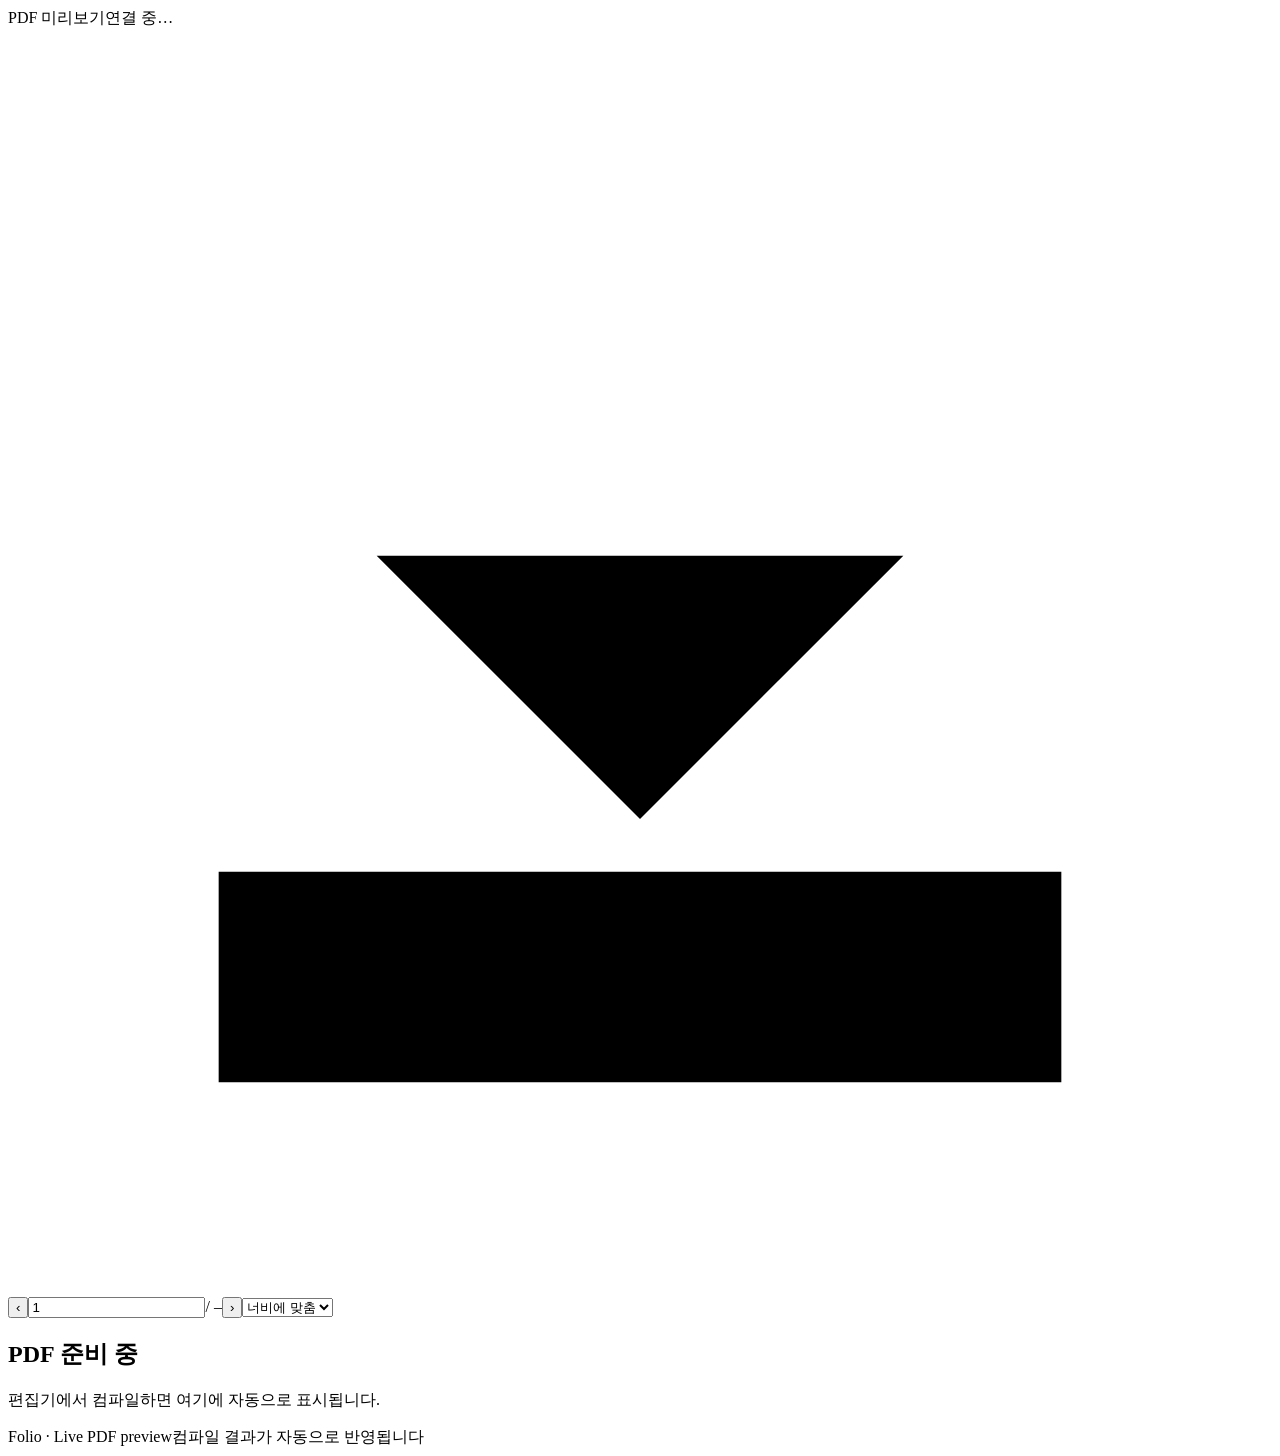
==== latex-workspace/static/viewer.html @ 539e845b "Publish Folio editor with AI providers and docked sentence comments" ====
<!doctype html><html lang="ko"><head><meta charset="utf-8"><meta name="viewport" content="width=device-width,initial-scale=1"><title>Folio — PDF Viewer</title><link rel="icon" href="/favicon.svg"><link rel="stylesheet" href="/styles.css"></head><body class="viewer-body"><section class="preview-panel"><div class="preview-heading"><span class="preview-label"><span class="dot"></span><span id="title">PDF 미리보기</span></span><span id="state" class="preview-state">연결 중…</span><a id="download" class="icon-button" title="PDF 다운로드" aria-label="PDF 다운로드"><svg class="icon" viewBox="0 0 24 24"><path d="M12 3v12m-5-5 5 5 5-5M4 16v4h16v-4"/></svg></a></div><div class="pdf-toolbar"><button id="previous" class="icon-button" aria-label="이전 페이지">‹</button><input id="page" type="number" value="1" min="1" aria-label="페이지"><span class="page-total">/ <span id="total">–</span></span><button id="next" class="icon-button" aria-label="다음 페이지">›</button><span class="toolbar-spacer"></span><select id="zoom" aria-label="확대 비율"><option value="fit">너비에 맞춤</option><option value="0.75">75%</option><option value="1">100%</option><option value="1.25">125%</option><option value="1.5">150%</option><option value="2">200%</option></select></div><div id="container" class="pdf-container"><div class="pdf-empty"><h2>PDF 준비 중</h2><p>편집기에서 컴파일하면 여기에 자동으로 표시됩니다.</p></div></div><div class="preview-footer"><span>Folio · Live PDF preview</span><span>컴파일 결과가 자동으로 반영됩니다</span></div></section><script type="module" src="/viewer.js"></script></body></html>
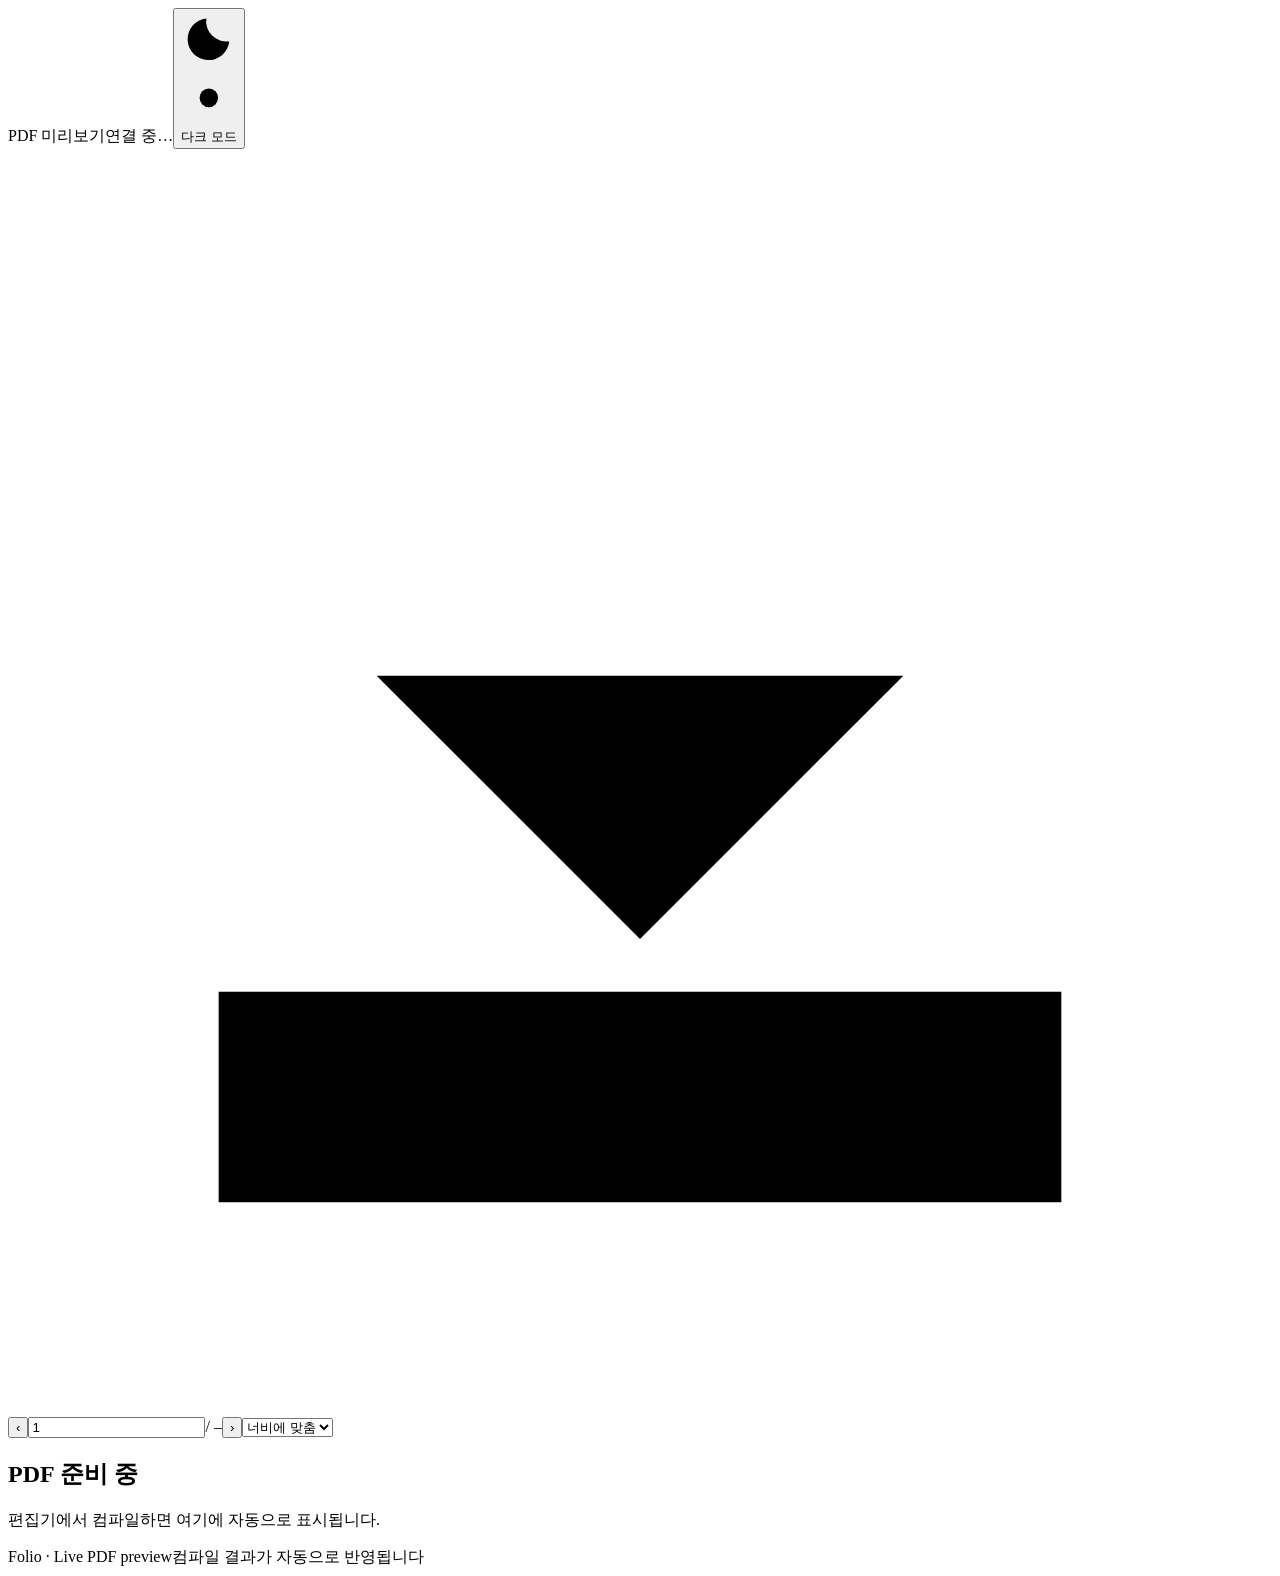
==== commit f6451887: "Add dark mode and local citation/reference completion" ====
--- a/latex-workspace/static/viewer.html
+++ b/latex-workspace/static/viewer.html
@@ -1 +1 @@
-<!doctype html><html lang="ko"><head><meta charset="utf-8"><meta name="viewport" content="width=device-width,initial-scale=1"><title>Folio — PDF Viewer</title><link rel="icon" href="/favicon.svg"><link rel="stylesheet" href="/styles.css"></head><body class="viewer-body"><section class="preview-panel"><div class="preview-heading"><span class="preview-label"><span class="dot"></span><span id="title">PDF 미리보기</span></span><span id="state" class="preview-state">연결 중…</span><a id="download" class="icon-button" title="PDF 다운로드" aria-label="PDF 다운로드"><svg class="icon" viewBox="0 0 24 24"><path d="M12 3v12m-5-5 5 5 5-5M4 16v4h16v-4"/></svg></a></div><div class="pdf-toolbar"><button id="previous" class="icon-button" aria-label="이전 페이지">‹</button><input id="page" type="number" value="1" min="1" aria-label="페이지"><span class="page-total">/ <span id="total">–</span></span><button id="next" class="icon-button" aria-label="다음 페이지">›</button><span class="toolbar-spacer"></span><select id="zoom" aria-label="확대 비율"><option value="fit">너비에 맞춤</option><option value="0.75">75%</option><option value="1">100%</option><option value="1.25">125%</option><option value="1.5">150%</option><option value="2">200%</option></select></div><div id="container" class="pdf-container"><div class="pdf-empty"><h2>PDF 준비 중</h2><p>편집기에서 컴파일하면 여기에 자동으로 표시됩니다.</p></div></div><div class="preview-footer"><span>Folio · Live PDF preview</span><span>컴파일 결과가 자동으로 반영됩니다</span></div></section><script type="module" src="/viewer.js"></script></body></html>
+<!doctype html><html lang="ko"><head><meta charset="utf-8"><meta name="viewport" content="width=device-width,initial-scale=1"><title>Folio — PDF Viewer</title><script src="/theme.js"></script><link rel="icon" href="/favicon.svg"><link rel="stylesheet" href="/styles.css"><link rel="stylesheet" href="/theme.css"></head><body class="viewer-body"><section class="preview-panel"><div class="preview-heading"><span class="preview-label"><span class="dot"></span><span id="title">PDF 미리보기</span></span><span id="state" class="preview-state">연결 중…</span><button id="theme-toggle" class="icon-button theme-toggle" data-theme-toggle aria-label="다크 모드로 전환" aria-pressed="false" title="다크 모드로 전환"><svg class="icon theme-moon" viewBox="0 0 24 24" aria-hidden="true"><path d="M20.8 13.1A8.8 8.8 0 0 1 10.9 3.2 9 9 0 1 0 20.8 13.1Z"/></svg><svg class="icon theme-sun" viewBox="0 0 24 24" aria-hidden="true"><circle cx="12" cy="12" r="4"/><path d="M12 2v2m0 16v2M2 12h2m16 0h2M5 5l1.4 1.4m11.2 11.2L19 19M5 19l1.4-1.4M17.6 6.4 19 5"/></svg><span class="theme-toggle-label">다크 모드</span></button><a id="download" class="icon-button" title="PDF 다운로드" aria-label="PDF 다운로드"><svg class="icon" viewBox="0 0 24 24"><path d="M12 3v12m-5-5 5 5 5-5M4 16v4h16v-4"/></svg></a></div><div class="pdf-toolbar"><button id="previous" class="icon-button" aria-label="이전 페이지">‹</button><input id="page" type="number" value="1" min="1" aria-label="페이지"><span class="page-total">/ <span id="total">–</span></span><button id="next" class="icon-button" aria-label="다음 페이지">›</button><span class="toolbar-spacer"></span><select id="zoom" aria-label="확대 비율"><option value="fit">너비에 맞춤</option><option value="0.75">75%</option><option value="1">100%</option><option value="1.25">125%</option><option value="1.5">150%</option><option value="2">200%</option></select></div><div id="container" class="pdf-container"><div class="pdf-empty"><h2>PDF 준비 중</h2><p>편집기에서 컴파일하면 여기에 자동으로 표시됩니다.</p></div></div><div class="preview-footer"><span>Folio · Live PDF preview</span><span>컴파일 결과가 자동으로 반영됩니다</span></div></section><script type="module" src="/viewer.js"></script></body></html>
